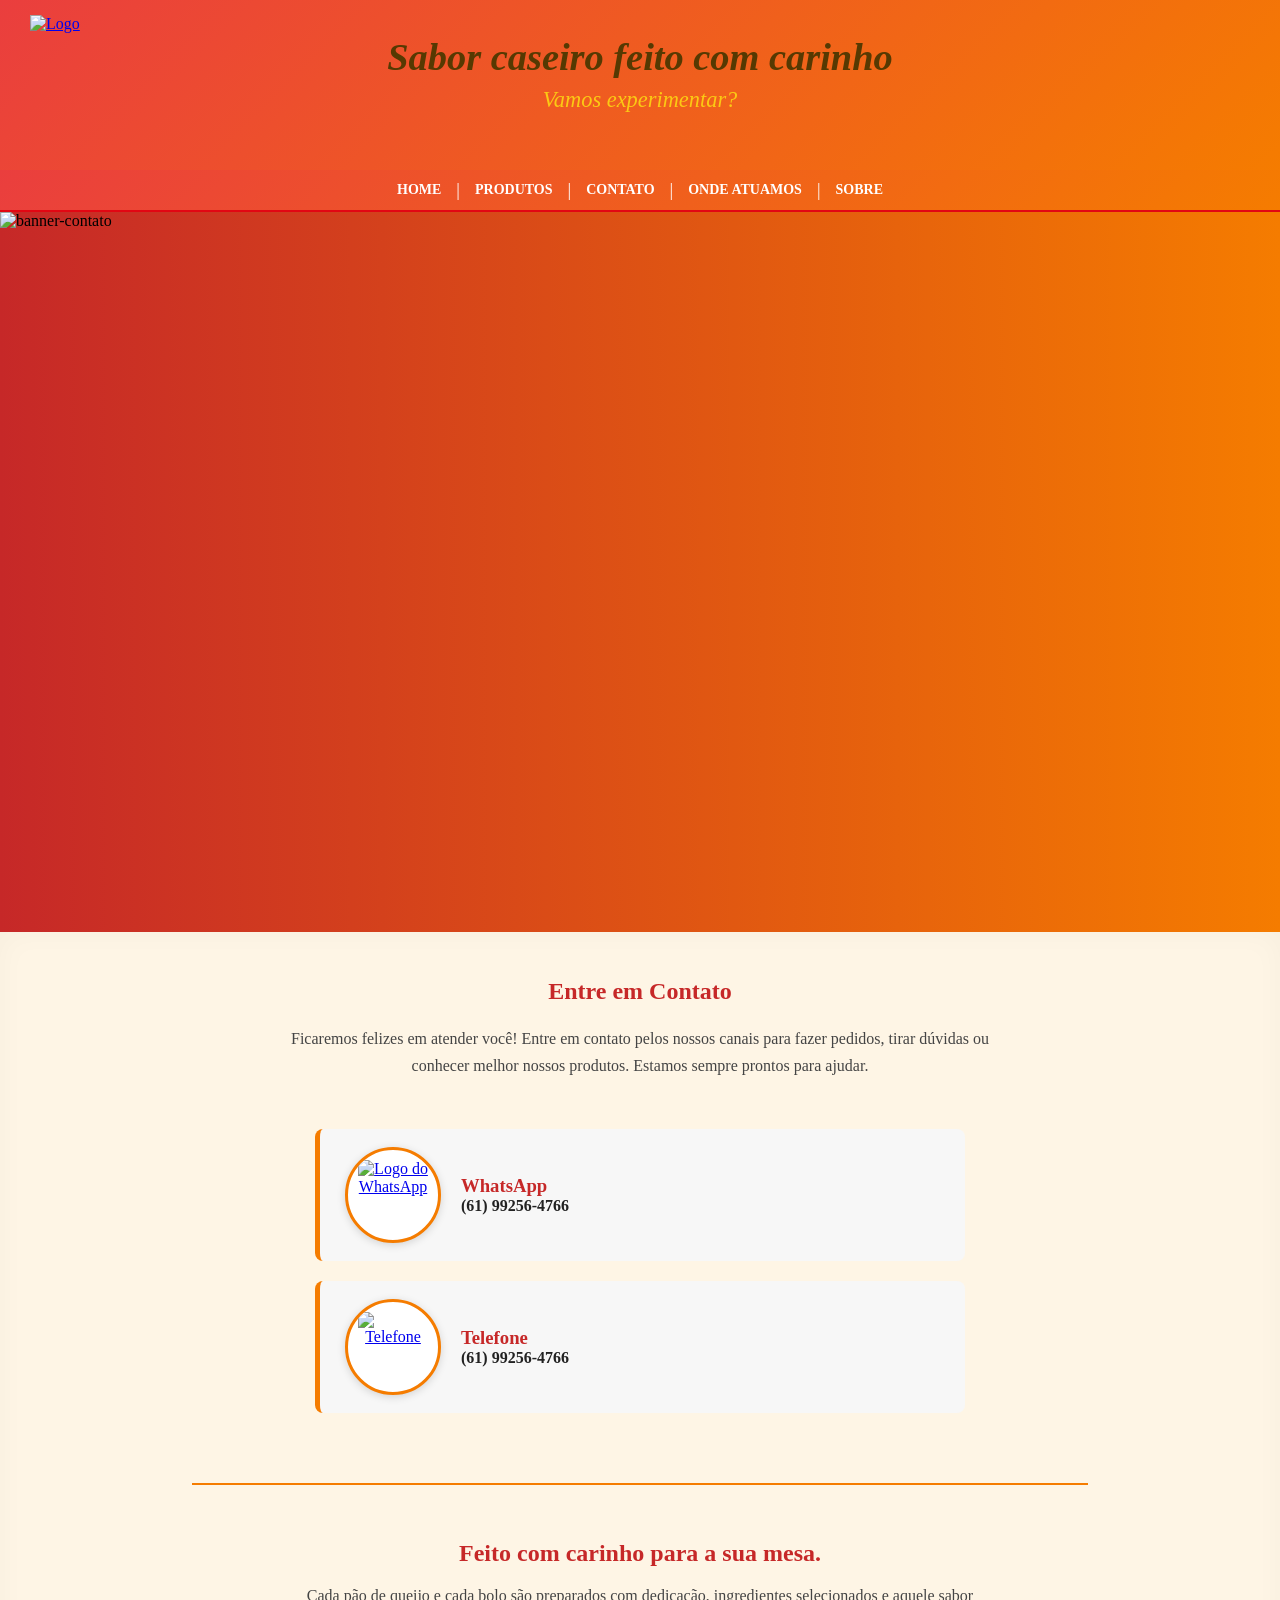
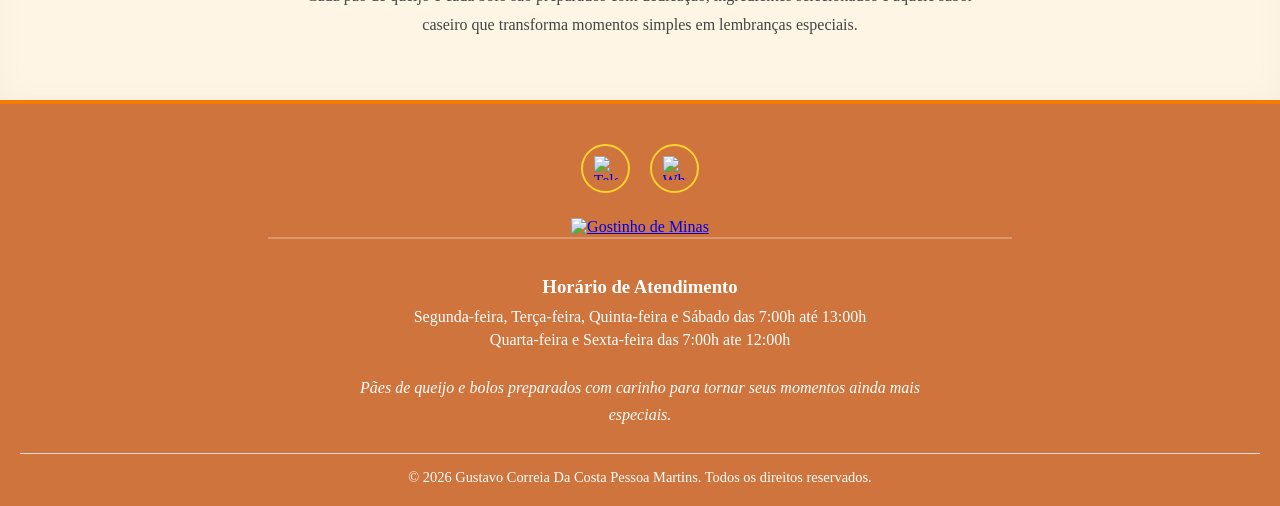
==== contato.html @ 299aebbc "Add files via upload" ====
<!DOCTYPE html>
<html lang="pt-br">

<head>
    <meta charset="UTF-8">
    <meta name="viewport" content="width=device-width, initial-scale=1.0">
    <title>Contato</title>
    <link rel="stylesheet" href="style.css">
</head>

<body>
    <div class="container">
        <header>
            <div class="logo-container">
                <a href="index.html"><img src="img/GM-logo.png" alt="Logo" width="100%" height="100%"></a>
            </div>

            <div class="header-text">
                <h1>Sabor caseiro feito com carinho</h1>
                <p>Vamos experimentar?</p>
            </div>
        </header>
        <nav>
            <ul class="nav-list">
                <li><a href="index.html">HOME</a></li>
                <li class="separador">|</li>
                <li><a href="produtos.html">PRODUTOS</a></li>
                <li class="separador">|</li>
                <li><a href="contato.html">CONTATO</a></li>
                <li class="separador">|</li>
                <li><a href="ondeAtuamos.html">ONDE ATUAMOS</a></li>
                <li class="separador">|</li>
                <li><a href="sobreMim.html">SOBRE</a></li>
            </ul>
        </nav>
        <div class="banner-contato">
            <img src="img/banner-contatos.png" alt="banner-contato" width="100%" height="100%">
        </div>
        <main>

            <section class="contato reveal">

                <h1>Entre em Contato</h1>

                <p class="texto-contato reveal">
                    Ficaremos felizes em atender você!
                    Entre em contato pelos nossos canais para fazer pedidos,
                    tirar dúvidas ou conhecer melhor nossos produtos.
                    Estamos sempre prontos para ajudar.
                </p>

                <div class="canais-contato">

                    <div class="canal reveal">

                        <div class="logo-rede">
                            <a href="https://wa.me/5561992564766" target="_blank">
                                <img src="img/whatsapp.png" alt="Logo do WhatsApp">
                            </a>
                        </div>

                        <div class="info-canal">
                            <a href="https://wa.me/5561992564766" target="_blank" class="link-contato">
                                <h3 class="titulo-canal">WhatsApp</h3>
                            </a>

                            <a href="https://wa.me/5561992564766" class="link-contato" target="_blank">
                                (61) 99256-4766
                            </a>
                        </div>

                    </div>

                    <div class="canal reveal">

                        <div class="logo-rede">
                            <a href="tel:+5561992564766">
                                <img src="img/telefone.png" alt="Telefone">
                            </a>
                        </div>

                        <div class="info-canal">
                            <a href="tel:+5561992564766" class="link-contato">
                                <h3 class="titulo-canal">Telefone</h3>
                            </a>

                            <a href="tel:+5561992564766" class="link-contato">
                                (61) 99256-4766
                            </a>
                        </div>

                    </div>

                </div>

                <div class="mensagem-final reveal">

                    <h2>Feito com carinho para a sua mesa.</h2>

                    <p>
                        Cada pão de queijo e cada bolo são preparados com dedicação,
                        ingredientes selecionados e aquele sabor caseiro que transforma
                        momentos simples em lembranças especiais.
                    </p>

                </div>

            </section>

        </main>
        <footer>
            <div class="footer-redes">
                <a href="tel:+5561992564766" class="icone-social" target="_blank">
                    <img src="img/telefone.png" alt="Telefone">
                </a>
                <a href="https://wa.me/5561992564766" class="icone-social" target="_blank">
                    <img src="img/whatsapp.png" alt="WhatsApp">
                </a>
            </div>
            <div class="footer-logo">
                <a href="index.html"><img src="img/GM-logo.png" alt="Gostinho de Minas"></a>
            </div>
            <div class="footer-info">
                <h3>Horário de Atendimento</h3>
                <p>
                    Segunda-feira, Terça-feira, Quinta-feira e Sábado das 7:00h até 13:00h
                </p>
                <p>
                    Quarta-feira e Sexta-feira das 7:00h ate 12:00h
                </p>
            </div>
            <div class="footer-frase">
                <p>
                    Pães de queijo e bolos preparados com carinho para tornar seus momentos ainda mais especiais.
                </p>
            </div>

            <div class="footer-baixo">
                © 2026 Gustavo Correia Da Costa Pessoa Martins. Todos os direitos reservados.
            </div>
        </footer>
    </div>
    <script src="script.js"></script>
</body>

</html>
---- style.css ----
body {
    margin: 0px;
}

.container {
    min-height: 100vh;
}

header {
    position: relative;
    background: linear-gradient(135deg, #ea3e3e, #f57c00);
    height: 170px;
    display: flex;
    justify-content: center;
    align-items: center;
    box-shadow: 0 3px 10px rgba(0, 0, 0, 0.15);
}

@media (max-width: 768px) {
    header {
        height: auto;
        padding: 20px 10px;
        flex-direction: column;
    }

    .header-text h1 {
        font-size: 1.8rem;
    }
}

.logo-container {
    position: absolute;
    left: 30px;
    width: 170px;
    height: 170px;
    bottom: -15px;
    z-index: 1001;
}

.logo-container img {
    margin-left: -30;
    margin-top: -30px;
    width: 550px;
    height: 250px;
    object-fit: contain;
}

.header-text {
    text-align: center;
    width: 100%;
}

.header-text h1 {
    margin: 0;
    color: rgb(86, 57, 2);
    font-size: 2.4rem;
    font-family: Georgia, serif;
    font-style: italic;
}

.header-text p {
    margin-top: 8px;
    color: #fbc914;
    font-size: 1.4rem;
    font-style: italic;
}

nav {
    position: sticky;
    top: 0;
    z-index: 2000;
}

.nav-list {
    display: flex;
    justify-content: center;
    align-items: center;
    list-style: none;
    margin: 0;
    padding: 0;
    background: linear-gradient(135deg, #ea3e3e, #f57c00);
    height: 40px;
    border-bottom: 2px solid #e20613;
    position: sticky;
    top: 0;
    z-index: 1000;
}

.nav-list li a {
    text-decoration: none;
    color: #ffffff;
    font-weight: bold;
    font-size: 14px;
    padding: 0 15px;
    display: flex;
    align-items: center;
    position: relative;
    height: 100%;
    transition: color 0.3s ease;
}

.nav-list li a::after,
.nav-list li a::before {
    content: '';
    position: absolute;
    width: 100%;
    height: 2px;
    left: 0;
    background: linear-gradient(to right, #ffd22f, #ffffff);
    transform: scaleX(0);
    transition: transform 0.4s ease-out;
}

.nav-list li a::after {
    bottom: -3px;
    transform-origin: right;
}

.nav-list li a::before {
    top: -2px;
    transform-origin: left;
}

.nav-list li a:hover::after,
.nav-list li a:hover::before {
    transform: scaleX(1);
}

.nav-list li a:hover {
    color: #ffd22f;
}

.separador {
    color: #ffffff;
    font-size: 18px;
}

main {
    min-height: 600px;
    padding: 2% 15% 2% 15%;
    background: #FEF5E5;
    box-shadow: inset 0 0 30px rgba(0, 0, 0, 0.03);
}

footer {
    background-color: #ce743c;
    border-top: 4px solid #f57c00;
    padding: 40px 20px 20px;
    text-align: center;
}

.footer-redes {
    display: flex;
    justify-content: center;
    gap: 20px;
    margin-bottom: 25px;
}

.icone-social {
    width: 45px;
    height: 45px;
    display: flex;
    justify-content: center;
    align-items: center;
    border: 2px solid #ffd22f;
    border-radius: 50%;
    transition: all 0.3s ease;
}

.icone-social img {
    width: 24px;
    height: 24px;
    object-fit: contain;
}

.icone-social:hover {
    background-color: #ffffff;
    transform: translateY(-3px);
    cursor: pointer;
}

.footer-info h3 {
    color: #ffffff;
    margin-bottom: 10px;
}

.footer-info p {
    color: #ffffff;
    margin: 5px 0;
}

.footer-frase {
    max-width: 600px;
    margin: 25px auto;
    color: #ffffff;
    font-style: italic;
    line-height: 1.7;
}

.footer-baixo {
    border-top: 1px solid #ddd;
    margin-top: 20px;
    padding-top: 15px;
    color: #ffffff;
    font-size: 0.9rem;
}

.footer-logo {
    position: relative;
    margin: 20px 0;
}

.footer-logo::before {
    content: "";
    position: absolute;
    top: 50%;
    left: 20%;
    width: 60%;
    height: 2px;
    background-color: rgba(255, 255, 255, 0.25);
    z-index: 0;
}

.footer-logo img {
    width: 220px;
    max-width: 90%;
    margin-bottom: 20px;
    position: relative;
    z-index: 1;
    background-color: #ce743c;
    padding: 0 15px;
}

/*index/home*/

.banner-index {
    height: 100vh;
    background: linear-gradient(90deg, #c62828, #f57c00);
}

.slogan-home {
    text-align: center;
    padding: 30px 40px 40px 40px;
    margin: 60px auto;
    max-width: 1000px;
    background: linear-gradient(135deg, #fff5eb, #ffe8d6);
    border-top: 5px solid #c62828;
    border-bottom: 5px solid #f57c00;
    border-radius: 20px;
    box-shadow: 0 10px 30px rgba(0, 0, 0, 0.08);
    position: relative;
    overflow: hidden;
    transition: 0.4s ease;
}

.slogan-home::before {
    content: "❦";
    position: absolute;
    top: 15px;
    left: 30px;
    font-size: 2rem;
    color: rgba(198, 40, 40, 0.15);
}

.slogan-home::after {
    content: "❦";
    position: absolute;
    bottom: 15px;
    right: 30px;
    font-size: 2rem;
    color: rgba(245, 124, 0, 0.15);
}

.slogan-home:hover {
    transform: translateY(-3px);
    box-shadow: 0 15px 35px rgba(0, 0, 0, 0.12);
}

.slogan-home h2 {
    color: #c62828;
    font-size: 2.3rem;
    margin-bottom: 20px;
    font-family: Georgia, serif;
}

.slogan-home p {
    max-width: 800px;
    margin: auto;
    line-height: 1.8;
    color: #555;
    font-size: 1.1rem;
}

.sabores {
    margin-top: 80px;
}

.titulo-sabores {
    text-align: center;
    color: #c62828;
    font-size: 2.2rem;
    margin-bottom: 10px;
}

.subtitulo-sabores {
    text-align: center;
    color: #666;
    margin-bottom: 40px;
}

.carrossel {
    display: flex;
    gap: 25px;
    overflow-x: hidden;
    scroll-behavior: smooth;
    scrollbar-width: none;
}

.carrossel::-webkit-scrollbar {
    display: none;
}

.carrossel::-webkit-scrollbar-thumb {
    background: #ce743c;
    border-radius: 50px;
}

.carrossel::-webkit-scrollbar-track {
    background: #ffe8d6;
}

.slider-wrapper {
    position: relative;
    width: 100%;
    margin: auto;
}

.slider {
    overflow: hidden;
    width: 100%;
}

.slider-track {
    display: flex;
    gap: 25px;
}

.card-sabor {
    flex: 0 0 calc((100% - 50px) / 3);
    background: #fff;
    border-radius: 15px;
    overflow: hidden;
    box-shadow: 0 5px 15px rgba(0, 0, 0, .1);
    transition: .3s;
}

.card-sabor:hover {
    transform: translateY(-5px);
}

.card-sabor img {
    width: 100%;
    height: 240px;
    object-fit: cover;
}

.info-sabor {
    padding: 20px;
}

.info-sabor span {
    color: #f57c00;
    font-weight: bold;
    font-size: .9rem;
}

.info-sabor h3 {
    margin-top: 10px;
    color: #c62828;
}

.btn-carrossel {
    position: absolute;
    top: 50%;
    transform: translateY(-50%);
    width: 50px;
    height: 50px;
    border: none;
    border-radius: 50%;
    background: white;
    cursor: pointer;
    z-index: 10;
    font-size: 22px;
    box-shadow: 0 4px 12px rgba(0, 0, 0, .15);
}

.prev {
    left: -25px;
}

.next {
    right: -25px;
}

.btn-carrossel:hover {
    background: #f57c00;
    color: white;
}

.btn-carrossel:focus {
    outline: 2px solid #c62828;
}

.indicadores {
    display: flex;
    justify-content: center;
    gap: 10px;
    margin-top: 25px;
}

.dot {
    width: 12px;
    height: 12px;
    border-radius: 50%;
    background: #d4d4d4;
    cursor: pointer;
}

.dot.active {
    background: #c62828;
}

@media(max-width:900px) {

    .card-sabor {
        min-width: calc((100% - 25px)/2);
    }

}

@media(max-width:600px) {

    .card-sabor {
        min-width: 100%;
    }

}

.btn-cardapio {
    display: inline-block;
    margin-top: 30px;
    padding: 12px 30px;
    background: linear-gradient(135deg, #c62828, #f57c00);
    color: white;
    text-decoration: none;
    font-weight: bold;
    border-radius: 30px;
    transition: .3s;
}

.btn-cardapio:hover {
    transform: translateY(-3px);
    box-shadow: 0 6px 15px rgba(0, 0, 0, .2);
}

.publico {
    margin-top: 80px;
    text-align: center;
}

.publico h2 {
    color: #c62828;
    margin-bottom: 20px;
}

.publico p {
    max-width: 850px;
    margin: 15px auto;
    line-height: 1.8;
    color: #555;
}

.pedido-final {
    text-align: center;
    margin-top: 90px;
    padding: 60px 20px;
    background: linear-gradient(135deg, #f7c1c1, #f4dbc2);
    border-radius: 40px;
}

.pedido-final h2 {
    color: #c62828;
    margin-bottom: 15px;
}

.pedido-final p {
    max-width: 700px;
    margin: 0 auto 30px;
    line-height: 1.8;
    color: #555;
}

.btn-pedido {
    display: inline-flex;
    align-items: center;
    gap: 12px;
    padding: 15px 30px;
    background: linear-gradient(135deg, #25d366, #1aa64b);
    color: white;
    text-decoration: none;
    font-weight: bold;
    border-radius: 50px;
    transition: 0.3s;
}

.btn-pedido img {
    width: 24px;
    height: 24px;
}

.btn-pedido:hover {
    transform: translateY(-3px) scale(1.05);
    box-shadow: 0 8px 20px rgba(0, 0, 0, 0.15);
}

/*produtos*/
.banner-produtos {
    height: 90vh;
}

.produtos-intro {
    text-align: center;
    margin: 40px 0;
}

.filtros {
    display: flex;
    justify-content: center;
    gap: 15px;
    margin-bottom: 30px;
    flex-wrap: wrap;
}

.filter-btn {
    padding: 10px 20px;
    border: none;
    border-radius: 20px;
    cursor: pointer;
    background: #f1f1f1;
    font-weight: bold;
    transition: 0.3s;
}

.filter-btn.active {
    background: linear-gradient(135deg, #c62828, #f57c00);
    color: white;
}

.grid-produtos {
    display: grid;
    grid-template-columns: repeat(auto-fit, minmax(250px, 1fr));
    gap: 40px;
    padding: 40px;
    align-items: start;
}

.card {
    perspective: 1000px;
}

.card-inner {
    position: relative;
    width: 100%;
    height: 350px;
    transition: transform 0.8s;
    transform-style: preserve-3d;
}

.card.flip .card-inner {
    transform: rotateY(180deg);
}

.card-front,
.card-back {
    position: absolute;
    width: 100%;
    height: 100%;
    backface-visibility: hidden;
    border-radius: 15px;
    box-shadow: 0 5px 15px rgba(0, 0, 0, 0.15);
    padding: 15px;
    text-align: center;
    background: white;
}

.card-front img {
    width: 100%;
    height: 160px;
    object-fit: cover;
    border-radius: 10px;
}

.card-back {
    transform: rotateY(180deg);
    background: #fff8ef;
}

.btn-info {
    margin-top: 10px;
    padding: 8px 12px;
    border: none;
    border-radius: 10px;
    background: #f57c00;
    color: white;
    cursor: pointer;
}

.btn-whats {
    display: inline-block;
    margin-top: 10px;
    background: #25d366;
    color: white;
    padding: 8px 12px;
    border-radius: 10px;
    text-decoration: none;
}

.final-pedido {
    text-align: center;
    margin: 60px 0;
}

.final-pedido a {
    background: #25d366;
    padding: 15px 25px;
    color: white;
    border-radius: 30px;
    text-decoration: none;
}

.filtro-wrapper {
    text-align: center;
    margin-bottom: 30px;
}

.filter-item {
    width: 140px;
    cursor: pointer;
    opacity: 0.45;
    transition: 0.4s ease;
    transform: scale(0.95);
}

.filter-item img {
    width: 100%;
    height: 100px;
    object-fit: cover;
    border-radius: 15px;
    border: 3px solid transparent;
    transition: 0.4s ease;
}

.filter-item span {
    display: block;
    margin-top: 8px;
    font-weight: bold;
    color: #c62828;
}

.filter-item:hover {
    opacity: 0.75;
    transform: scale(1);
}

.filter-item.active {
    opacity: 1;
    transform: scale(1.05);
}

.filter-item.active img {
    border: 3px solid #f57c00;
    filter: brightness(1.05);
}

.titulo-categoria {
    text-align: center;
    margin: 20px 0;
    color: #c62828;
    font-size: 28px;
    opacity: 0;
    transform: translateY(20px);
    transition: 0.6s ease;
}

.titulo-categoria.active {
    opacity: 1;
    transform: translateY(0);
}

.categorias {
    display: flex;
    justify-content: center;
    gap: 30px;
    margin-bottom: 30px;
    flex-wrap: wrap;
}

.categoria {
    width: 140px;
    text-align: center;
    cursor: pointer;
    transition: .3s;
    opacity: .5;
    filter: grayscale(100%);
}

.categoria img {
    width: 100%;
    height: 120px;
    object-fit: cover;
    border-radius: 15px;
    transition: .3s;
}

.categoria span {
    display: block;
    margin-top: 8px;
    font-weight: bold;
    color: #c62828;
}

.categoria:hover {
    opacity: 1;
    filter: grayscale(0%);
    transform: translateY(-5px);
}

.categoria.active {
    opacity: 1;
    filter: grayscale(0%);
    background: white;
    padding: 10px;
    border-radius: 15px;
    box-shadow: 0 5px 15px rgba(0, 0, 0, .1);
}

.produto {
    transition: transform 0.25s ease, box-shadow 0.25s ease, filter 0.25s ease;
    will-change: transform;
}

.produto:hover {
    transform: translateY(-8px) scale(1.03);
    box-shadow: 0 12px 30px rgba(0, 0, 0, 0.18);
    filter: brightness(1.03);
    z-index: 5;
}

.produto:hover img {
    transform: scale(1.05);
    transition: transform 0.25s ease;
}

.produto:not([style*="display: none"]) {
    animation: fadeUp 0.3s ease;
}

@keyframes fadeUp {
    from {
        opacity: 0;
        transform: translateY(10px);
    }

    to {
        opacity: 1;
        transform: translateY(0);
    }
}

.highlight {
    box-shadow: 0 0 0 3px rgba(255, 0, 0, 0.25),
        0 10px 25px rgba(0, 0, 0, 0.15);
    transform: scale(1.03);
    transition: all 0.3s ease;
}

.card {
    perspective: 1000px;
    position: relative;
    z-index: 1;
    overflow: visible;
}

.card.flip {
    z-index: 10;
}

.card-inner {
    transform-origin: center;
}

.mensagem-final-produtos {
    text-align: center;
    margin: 80px 0;
    padding: 50px 20px;
    background: linear-gradient(135deg, #fff5eb, #ffe8d6);
    border-top: 4px solid #c62828;
    border-bottom: 4px solid #f57c00;
    border-radius: 25px;
}

.mensagem-final-produtos h2 {
    color: #c62828;
    margin-bottom: 15px;
}

.mensagem-final-produtos p {
    max-width: 700px;
    margin: 0 auto 25px;
    color: #555;
    line-height: 1.7;
}

.btn-final-produtos {
    display: inline-block;
    padding: 14px 28px;
    background: linear-gradient(135deg, #25d366, #1aa64b);
    color: white;
    font-weight: bold;
    text-decoration: none;
    border-radius: 50px;
    transition: 0.3s;
}

.btn-final-produtos:hover {
    transform: translateY(-3px) scale(1.05);
    box-shadow: 0 10px 25px rgba(0, 0, 0, 0.15);
}

/*Contato*/
.banner-contato {
    height: 80vh;
    background: linear-gradient(90deg, #c62828, #f57c00);
}

.atuamos h1 {
    text-align: center;
    color: #c62828;
    animation: respirar 3s ease-in-out infinite;
}

@keyframes respirar {

    0%,
    100% {
        transform: scale(1);
    }

    50% {
        transform: scale(1.04);
    }
}

.contato {
    text-align: center;
}

.contato h1 {
    color: #c62828;
    margin-bottom: 20px;
}

.texto-contato {
    max-width: 700px;
    margin: 0 auto 50px auto;
    color: #444;
    line-height: 1.7;
}

.canais-contato {
    display: flex;
    flex-direction: column;
    gap: 20px;
    max-width: 650px;
    margin: 0 auto;
}

.canal {
    display: flex;
    align-items: center;
    background-color: #f7f7f7;
    padding: 18px 25px;
    border-left: 5px solid #f57c00;
    border-radius: 8px;
    transition: 0.3s;
}

.canal:hover {
    transform: translateY(-2px);
    border-right: 7px solid #ff2600;
}

.logo-rede {
    width: 90px;
    height: 90px;
    display: flex;
    justify-content: center;
    align-items: center;
    margin-right: 20px;
    flex-shrink: 0;
    background-color: #fff;
    border: 3px solid #f57c00;
    border-radius: 50%;
    overflow: hidden;
    box-shadow: 0 2px 8px rgba(0, 0, 0, 0.15);
}

.logo-rede img {
    width: 70px;
    height: 70px;
    object-fit: contain;
    display: block;
}

.info-canal {
    text-align: left;
}

.info-canal h3 {
    margin: 0;
    color: #c62828;
}

.info-canal p {
    margin: 5px 0 0 0;
    color: #333;
}

@media (max-width: 768px) {
    .canal {
        flex-direction: column;
        text-align: center;
    }

    .logo-rede {
        margin-right: 0;
        margin-bottom: 15px;
    }

    .info-canal {
        text-align: center;
    }
}

.link-contato {
    color: #222;
    text-decoration: none;
    font-weight: 600;
    position: relative;
    transition: color 0.3s ease;
}

.link-contato::after {
    content: "";
    position: absolute;
    left: 0;
    bottom: -3px;
    width: 100%;
    height: 2px;
    background-color: #f57c00;
    transform: scaleX(0);
    transform-origin: center;
    transition: transform 0.3s ease;
}

.titulo-canal,
.link-contato {
    transition: color 0.3s ease;
}

.canal:hover .titulo-canal,
.canal:hover .link-contato {
    color: #009f23;
}

.link-contato:hover::after {
    transform: scaleX(1);
}

.mensagem-final {
    margin-top: 70px;
    padding: 35px;
    border-top: 2px solid #f57c00;
}

.mensagem-final h2 {
    color: #c62828;
    margin-bottom: 15px;
}

.nome-local {
    transition: 0.3s;
}

.nome-local:hover {
    transform: rotate(-2deg) scale(1.05);
}

.mensagem-final p {
    max-width: 700px;
    margin: auto;
    line-height: 1.8;
    color: #444;
}

.horario-local {
    margin-top: 25px;
    padding: 18px;
    background: #fff8ef;
    border-left: 5px solid #f57c00;
    border-radius: 10px;
    box-shadow: 0 2px 8px rgba(0, 0, 0, 0.08);
}

.horario-local h3 {
    margin-top: 0;
    margin-bottom: 15px;
    color: #c62828;
    font-size: 1.1rem;
}

.horario-item {
    display: flex;
    justify-content: space-between;
    padding: 8px 0;
    border-bottom: 1px dashed #d8c2a5;
}

.horario-item:last-child {
    border-bottom: none;
}

.dia {
    font-weight: 600;
    color: #333;
}

.hora {
    color: #ce743c;
    font-weight: bold;
}

/*onde atuamos*/
.atuamos {
    max-width: 1100px;
    margin: 0px auto 0px auto;
}

.atuamos h1 {
    text-align: center;
    color: #c62828;
    margin-bottom: 15px;
}

.texto-atuamos {
    text-align: center;
    color: #555;
    margin-bottom: 50px;
    line-height: 1.7;
}

.local {
    display: flex;
    justify-content: space-between;
    align-items: center;
    gap: 50px;
    margin-bottom: 20px;
    padding: 30px;
    background-color: #fff;
    border-radius: 10px;
    box-shadow: 0 2px 10px rgba(0, 0, 0, 0.08);
}

.local-info {
    flex: 1;
}

.nome-local {
    display: inline-block;
    color: #c62828;
    position: relative;
    cursor: pointer;
    transition: color 0.3s ease;
}

.nome-local::after {
    content: "";
    position: absolute;
    left: 0;
    bottom: -5px;
    width: 100%;
    height: 3px;
    background-color: #ffd22f;
    transform: scaleX(0);
    transition: transform 0.3s ease;
}

.nome-local:hover {
    color: #009f23;
}

.nome-local:hover::after {
    transform: scaleX(1);
}

.local-info p {
    color: #444;
    line-height: 1.8;
}

.imagem-local {
    width: 320px;
    height: 220px;
    border-radius: 10px;
    overflow: hidden;
    box-shadow: 0 3px 12px rgba(0, 0, 0, 0.15);
}

.imagem-local img {
    width: 100%;
    height: 100%;
    object-fit: cover;
    transition: transform 0.4s ease;
}

.imagem-local:hover img {
    transform: scale(1.05);
}

.mapa {
    margin-bottom: 60px;
}

.mapa iframe {
    width: 100%;
    height: 550px;
    border: none;
    border-radius: 10px;
    box-shadow: 0 2px 10px rgba(0, 0, 0, 0.1);
}

@media (max-width: 768px) {

    .local {
        flex-direction: column;
    }

    .imagem-local {
        width: 100%;
        height: 250px;
    }

    .local-info {
        text-align: center;
    }
}

/*sobre mim*/
.sobre {
    max-width: 1000px;
    margin: auto;
    text-align: center;
}

.sobre h1 {
    position: relative;
    display: inline-block;
    color: #c62828;
    overflow: hidden;
}

.sobre h1::after {
    content: "";
    position: absolute;
    top: 0;
    left: -150%;
    width: 50%;
    height: 100%;
    background: linear-gradient(90deg, transparent, rgba(255, 255, 255, 0.8), transparent);
    transform: skewX(-15deg);
    animation: brilho 5s infinite;
}

@keyframes brilho {
    0% {
        left: -150%;
    }

    20% {
        left: 150%;
    }

    100% {
        left: 150%;
    }
}

.perfil {
    text-align: center;
    margin-bottom: 50px;
}

.foto-perfil {
    width: 220px;
    height: 220px;
    margin: auto;
    border-radius: 50%;
    overflow: hidden;
    border: 5px solid #f57c00;
    box-shadow: 0 5px 15px rgba(0, 0, 0, 0.15);
}

.foto-perfil img {
    width: 100%;
    height: 100%;
    object-fit: cover;
}

.perfil h2 {
    margin-top: 20px;
    color: #c62828;
}

.cargo {
    color: #666;
    font-style: italic;
}

.bloco-sobre {
    background: #fff;
    padding: 30px;
    margin-bottom: 25px;
    border-left: 6px solid #f57c00;
    border-radius: 8px;
    box-shadow: 0 2px 10px rgba(0, 0, 0, 0.08);
}

.bloco-sobre h2 {
    color: #c62828;
    margin-top: 0;
}

.bloco-sobre p {
    color: #444;
    line-height: 1.8;
    text-align: justify;
}

.mensagem-sobre {
    margin-top: 50px;
    text-align: center;
    padding: 40px;
    background: linear-gradient(135deg, #c62828, #f57c00);
    border-radius: 10px;
    color: white;
}

.mensagem-sobre h2 {
    margin-top: 0;
    font-size: 2rem;
}

.mensagem-sobre p {
    max-width: 700px;
    margin: auto;
    line-height: 1.8;
}

/*Efeito de surgimento*/

.reveal {
    opacity: 0;
    transform: translateY(50px);

    transition: opacity 0.8s ease, transform 0.8s ease;
}

.reveal.active {
    opacity: 1;
    transform: translateY(0);
}
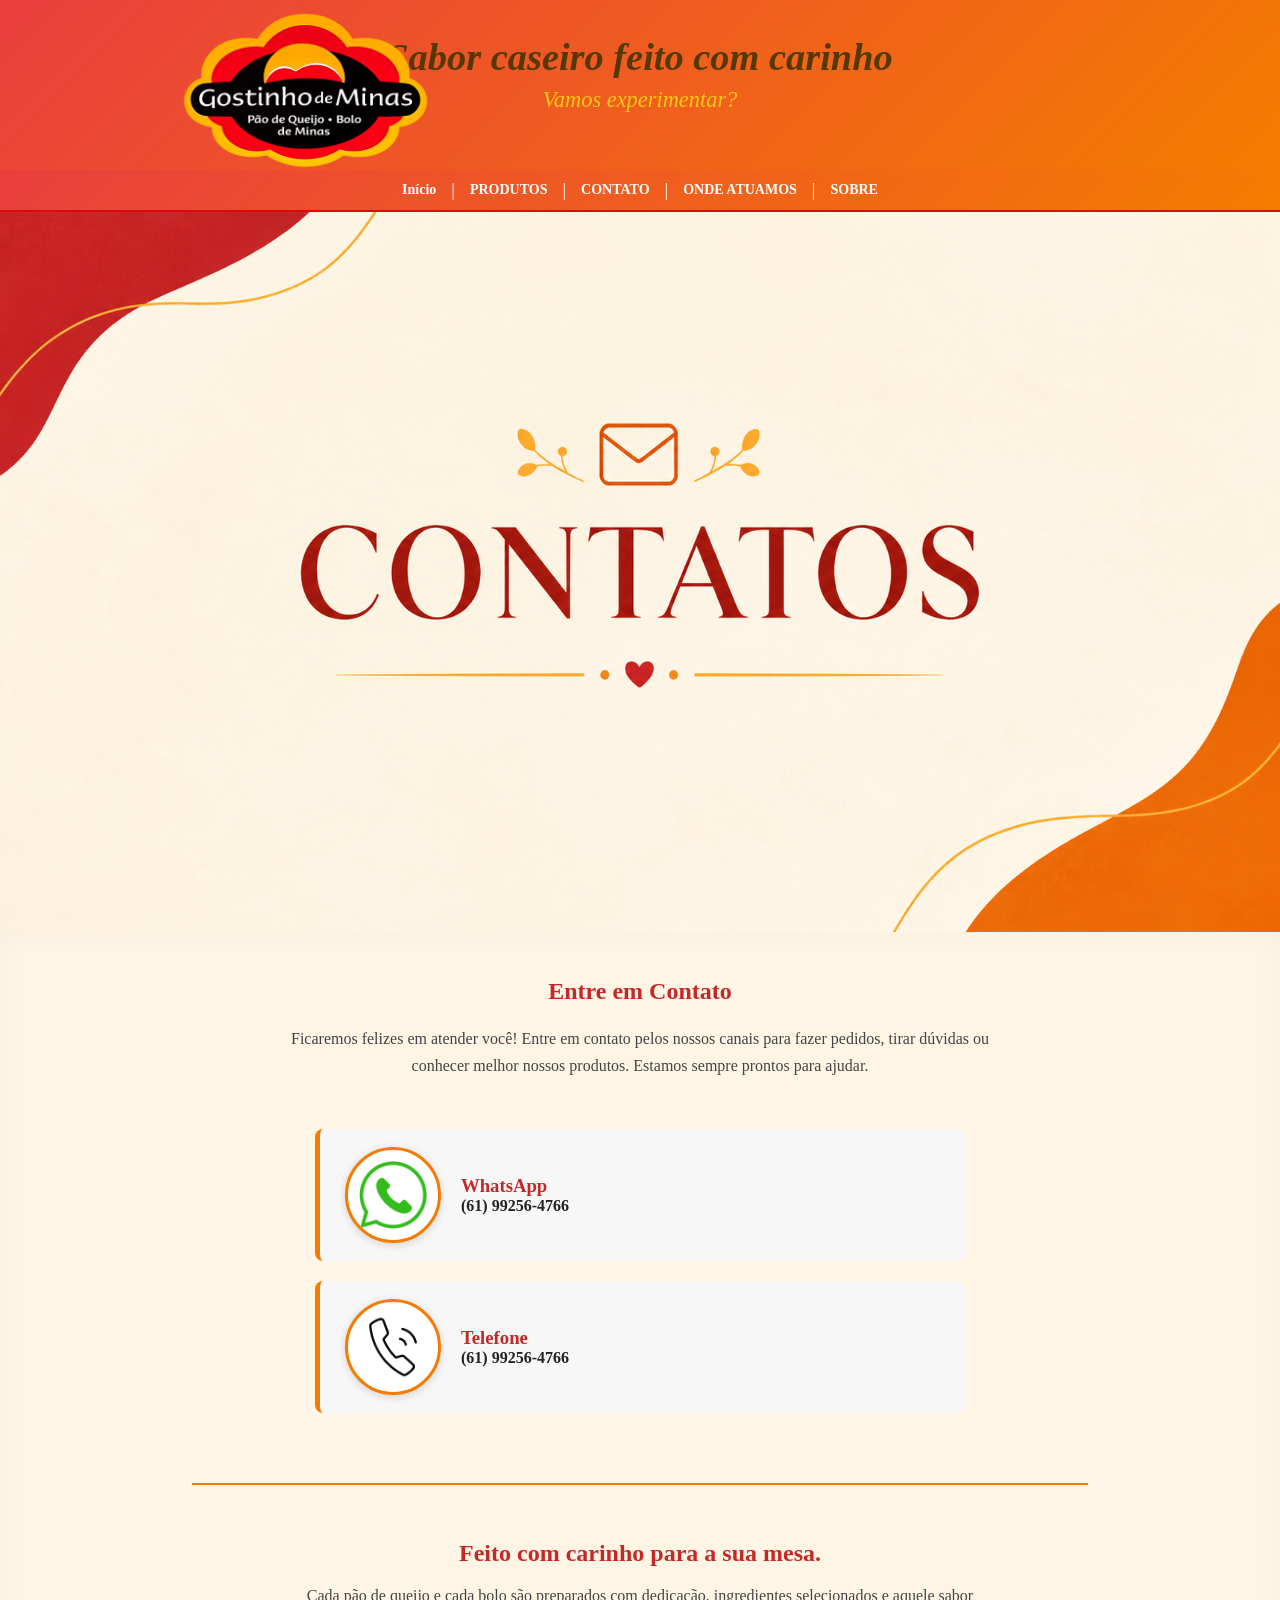
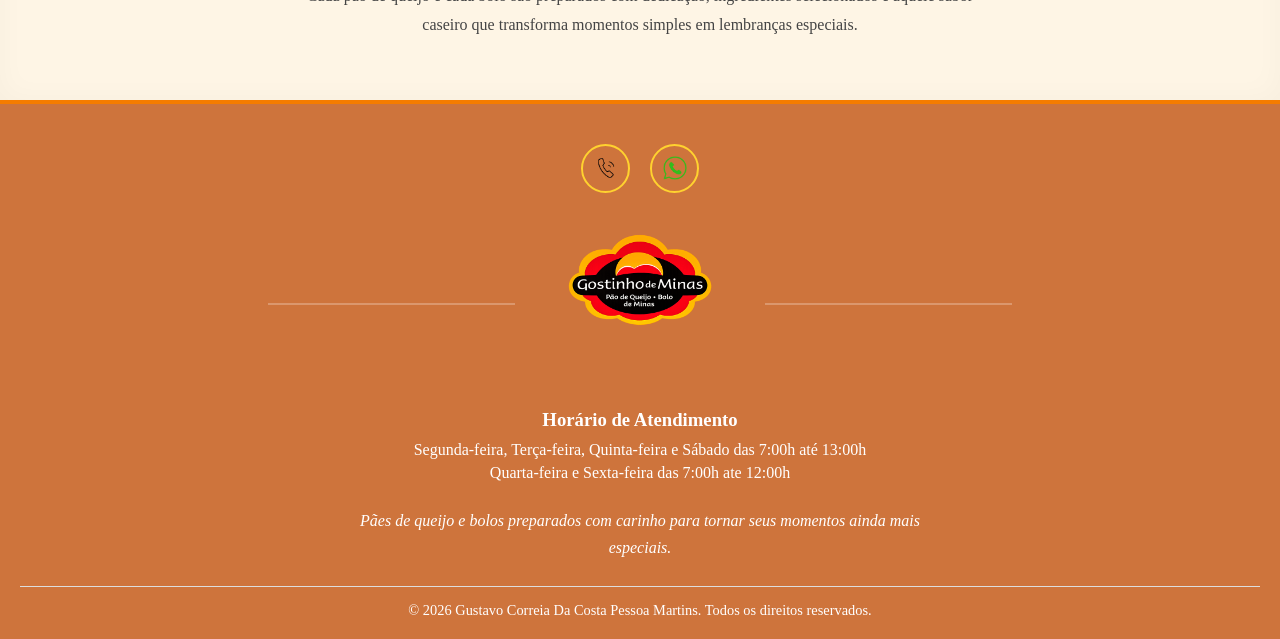
==== commit d4ac41d2: "Update contato.html" ====
--- a/contato.html
+++ b/contato.html
@@ -22,7 +22,7 @@
         </header>
         <nav>
             <ul class="nav-list">
-                <li><a href="index.html">HOME</a></li>
+                <li><a href="index.html">Início</a></li>
                 <li class="separador">|</li>
                 <li><a href="produtos.html">PRODUTOS</a></li>
                 <li class="separador">|</li>
@@ -143,4 +143,4 @@
     <script src="script.js"></script>
 </body>
 
-</html>+</html>
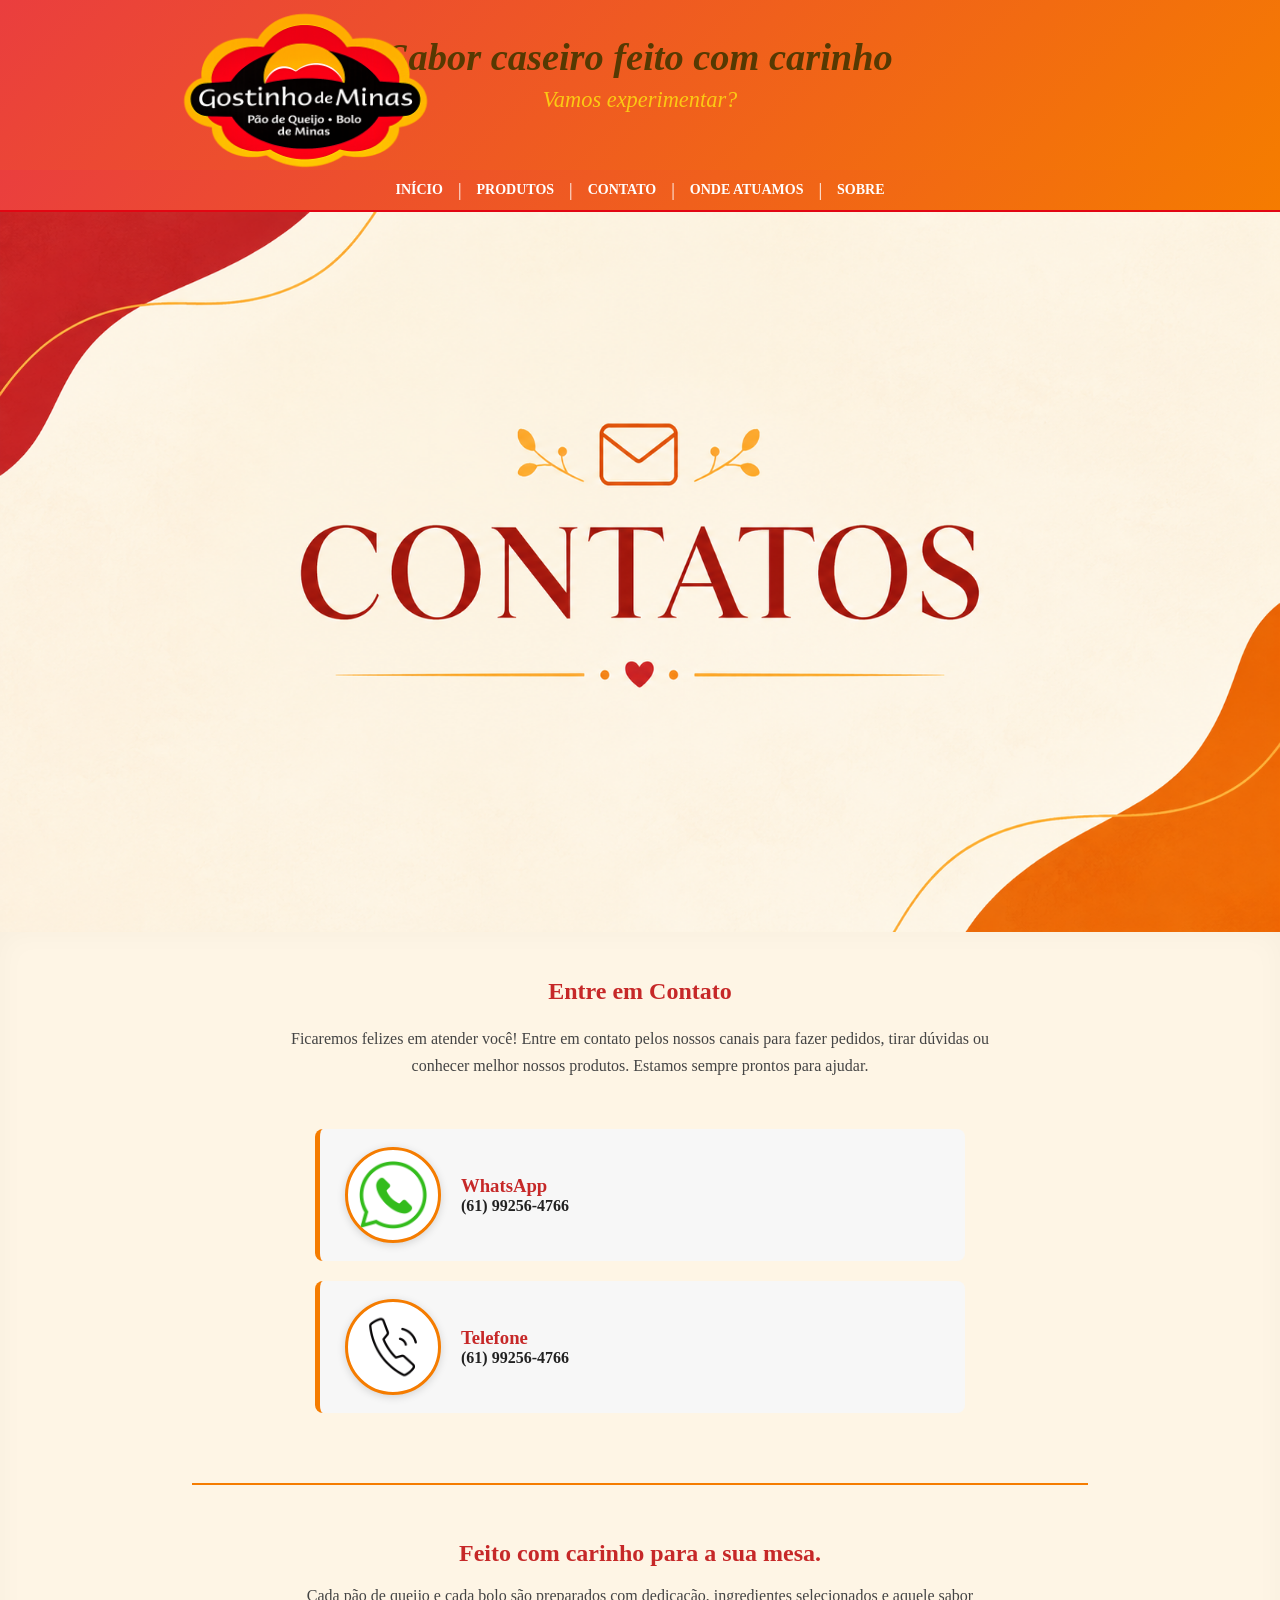
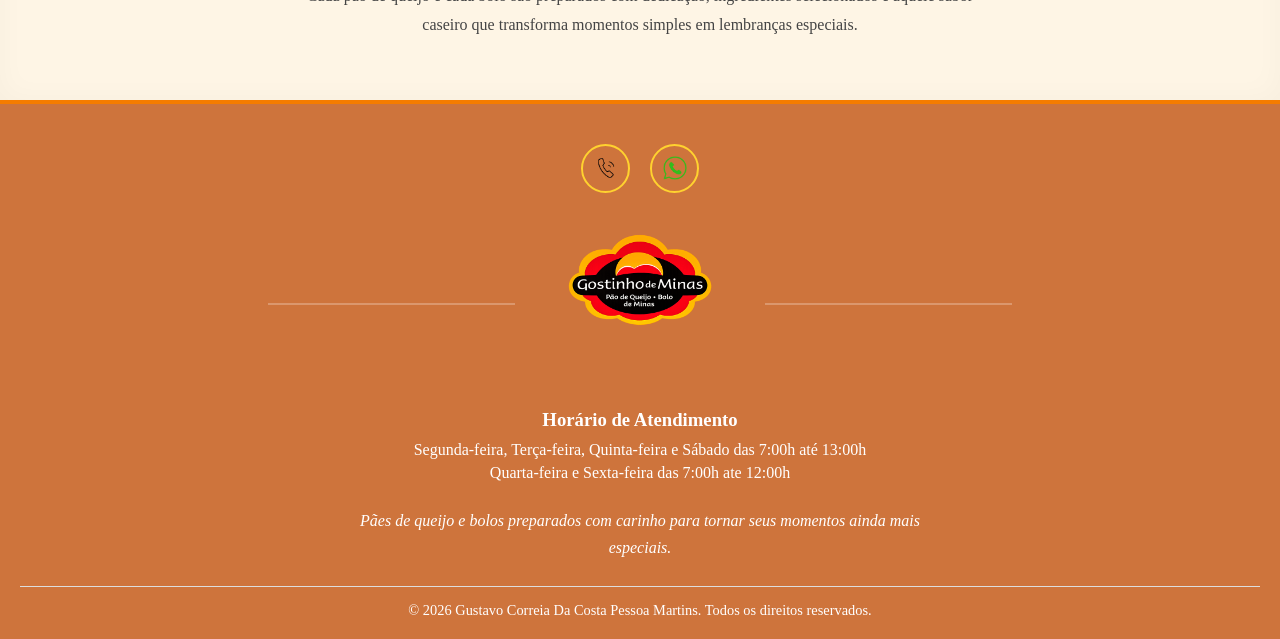
==== commit c7429ede: "Update contato.html" ====
--- a/contato.html
+++ b/contato.html
@@ -22,7 +22,7 @@
         </header>
         <nav>
             <ul class="nav-list">
-                <li><a href="index.html">Início</a></li>
+                <li><a href="index.html">INÍCIO</a></li>
                 <li class="separador">|</li>
                 <li><a href="produtos.html">PRODUTOS</a></li>
                 <li class="separador">|</li>
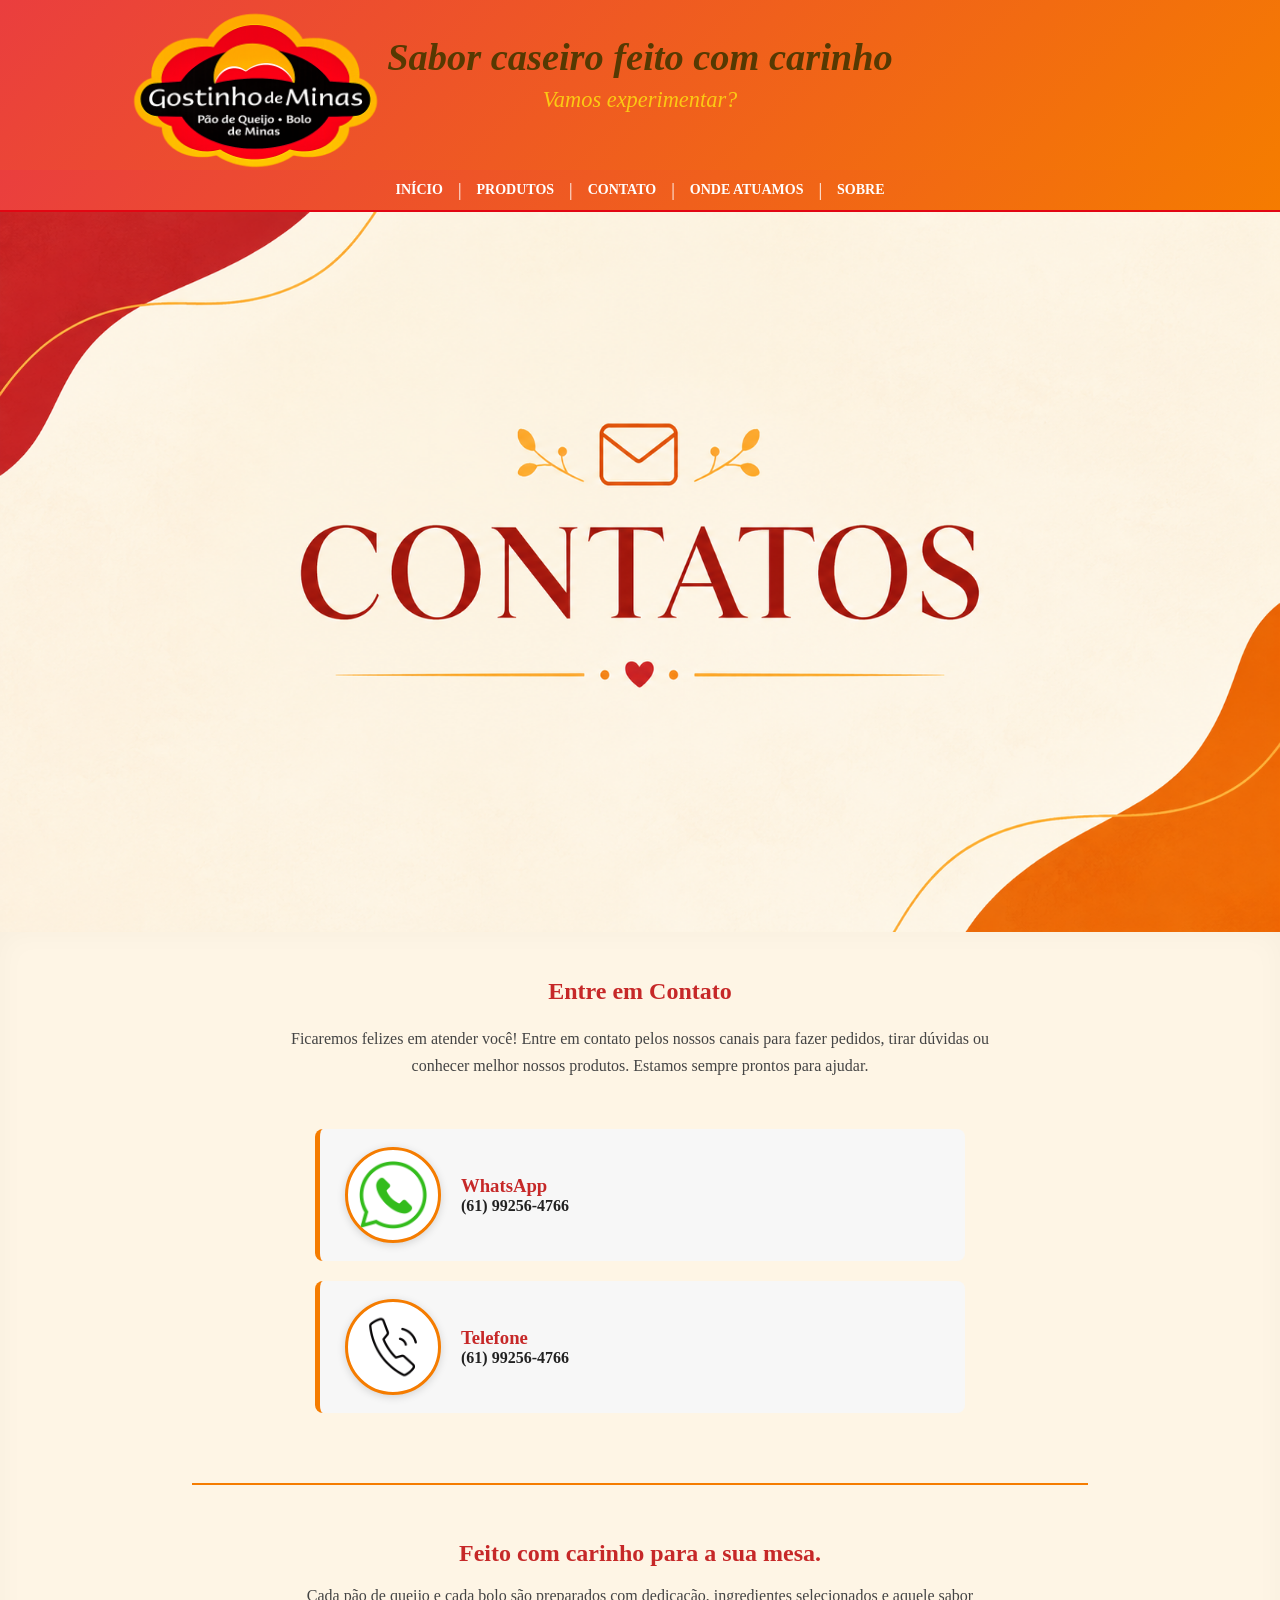
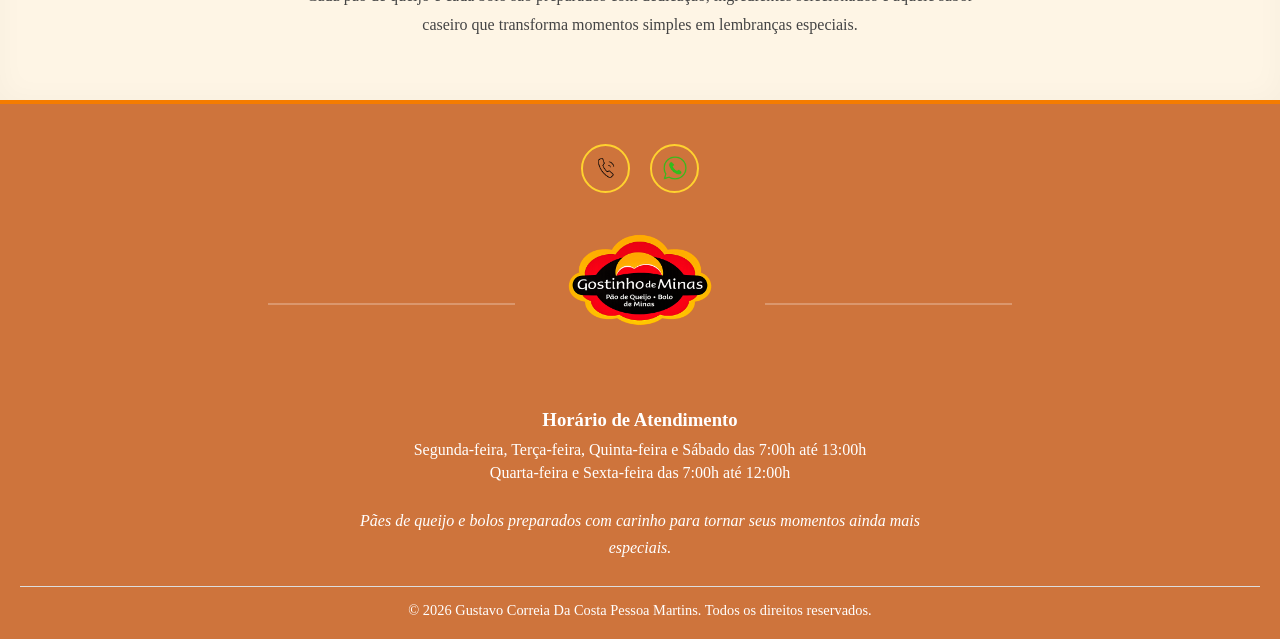
==== commit 38aad107: "Update contato.html" ====
--- a/contato.html
+++ b/contato.html
@@ -126,7 +126,7 @@
                     Segunda-feira, Terça-feira, Quinta-feira e Sábado das 7:00h até 13:00h
                 </p>
                 <p>
-                    Quarta-feira e Sexta-feira das 7:00h ate 12:00h
+                    Quarta-feira e Sexta-feira das 7:00h até 12:00h
                 </p>
             </div>
             <div class="footer-frase">
--- a/style.css
+++ b/style.css
@@ -38,7 +38,7 @@
 }
 
 .logo-container img {
-    margin-left: -30;
+    margin-left: -50px;
     margin-top: -30px;
     width: 550px;
     height: 250px;
@@ -1288,4 +1288,4 @@
 .reveal.active {
     opacity: 1;
     transform: translateY(0);
-}+}
